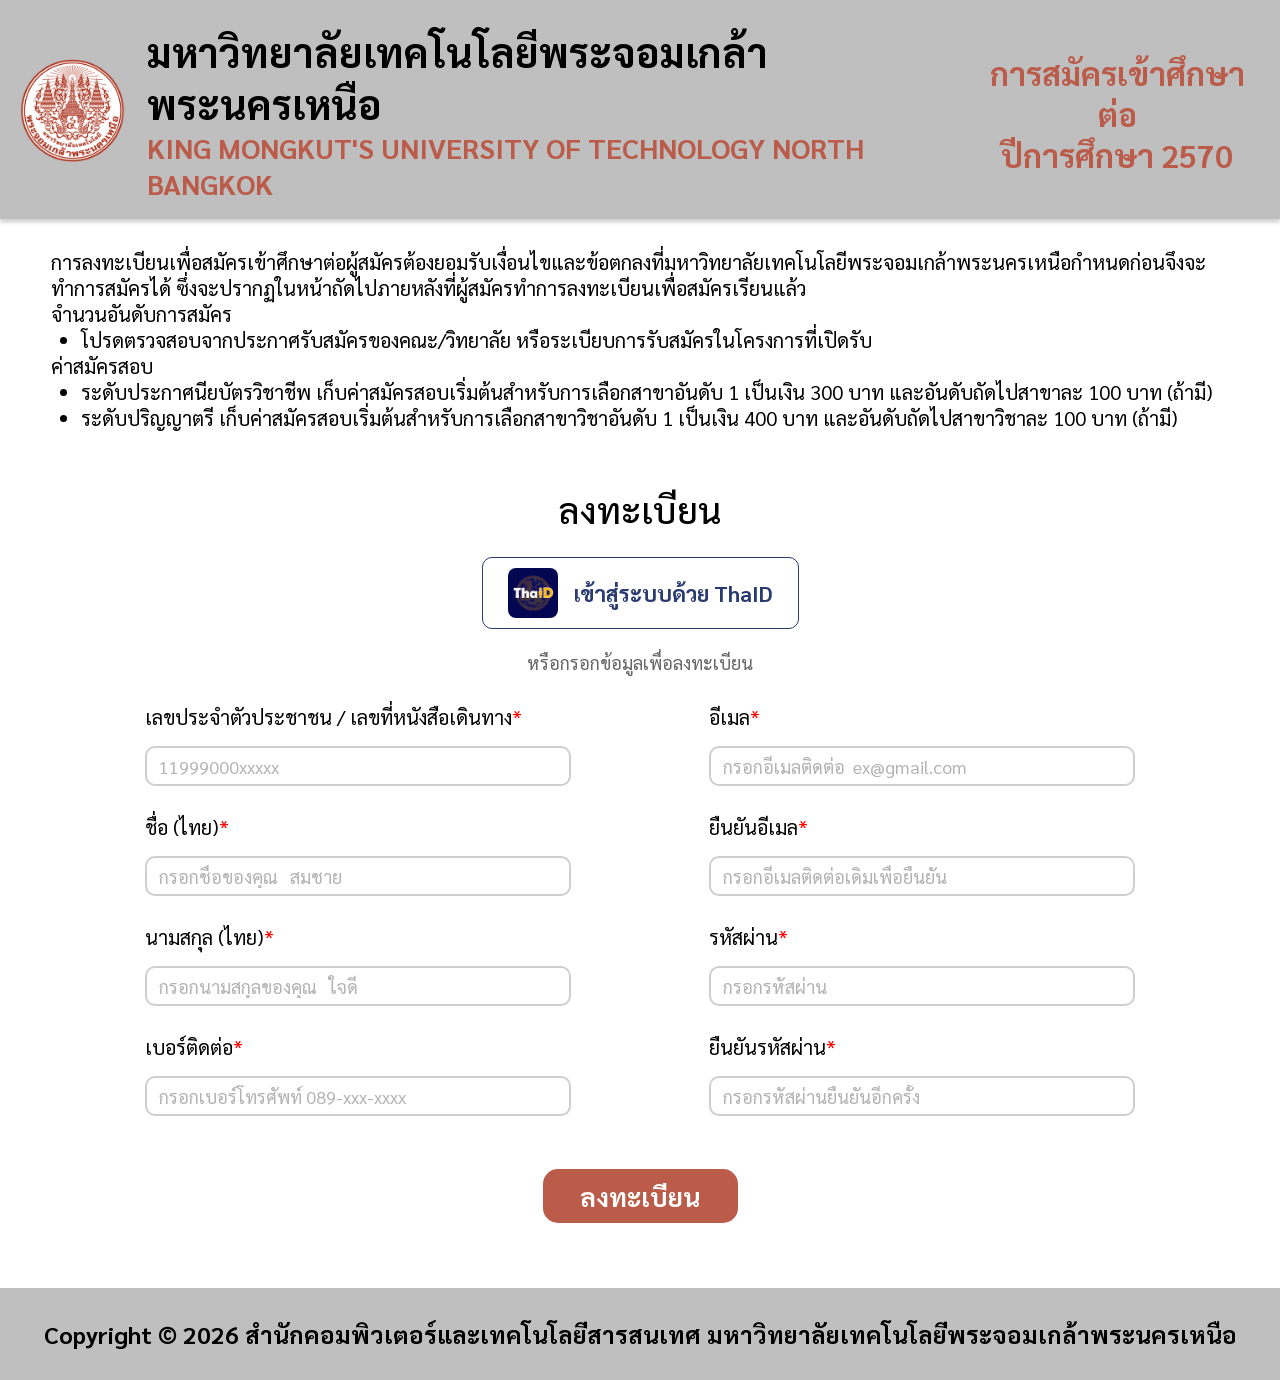
==== index.html @ 5f5711fd "upload" ====
<!DOCTYPE html>
<html lang="th">
<head>
    <meta charset="UTF-8">
    <meta name="viewport" content="width=device-width, initial-scale=1.0">
    <title>ลงทะเบียน | สมัครเข้าศึกษาต่อ มจพ.</title>
    <link rel="stylesheet" href="css/main.css">
    <link rel="stylesheet" href="css/register.css">
</head>
<body>
    <!-- Header -->
    <header>
        <a href="index.html">
            <img src="assets/kmutnb-logo.png" alt="โลโก้ มจพ.">
        </a>
        <div class="name">
            <h2>มหาวิทยาลัยเทคโนโลยีพระจอมเกล้าพระนครเหนือ</h2>
            <p>KING MONGKUT'S UNIVERSITY OF TECHNOLOGY NORTH BANGKOK</p>
        </div>
        <p class="year">การสมัครเข้าศึกษาต่อ<br>ปีการศึกษา 2570</p>
    </header>
    <!-- Content -->
    <main class="container register">
        <section class="info" aria-label="รายละเอียดการสมัคร">
            <p>การลงทะเบียนเพื่อสมัครเข้าศึกษาต่อผู้สมัครต้องยอมรับเงื่อนไขและข้อตกลงที่มหาวิทยาลัยเทคโนโลยีพระจอมเกล้าพระนครเหนือกำหนดก่อนจึงจะทำการสมัครได้ ซึ่งจะปรากฏในหน้าถัดไปภายหลังที่ผู้สมัครทำการลงทะเบียนเพื่อสมัครเรียนแล้ว</p>
            <p>จำนวนอันดับการสมัคร</p>
            <ul>
                <li>โปรดตรวจสอบจากประกาศรับสมัครของคณะ/วิทยาลัย หรือระเบียบการรับสมัครในโครงการที่เปิดรับ</li>
            </ul>
            <p>ค่าสมัครสอบ</p>
            <ul>
                <li>ระดับประกาศนียบัตรวิชาชีพ เก็บค่าสมัครสอบเริ่มต้นสำหรับการเลือกสาขาอันดับ 1 เป็นเงิน 300 บาท และอันดับถัดไปสาขาละ 100 บาท (ถ้ามี)</li>
                <li>ระดับปริญญาตรี เก็บค่าสมัครสอบเริ่มต้นสำหรับการเลือกสาขาวิชาอันดับ 1 เป็นเงิน 400 บาท และอันดับถัดไปสาขาวิชาละ 100 บาท (ถ้ามี)</li>
            </ul>
        </section>
        <h1 class="title">ลงทะเบียน</h1>
        <!-- ThaID Mockup -->
        <div class="thaid">
            <a class="thaid-btn" href="terms.html">
                <img src="assets/thaid.webp" alt="ThaID">
                <span>เข้าสู่ระบบด้วย ThaID</span>
            </a>
            <div class="or">หรือกรอกข้อมูลเพื่อลงทะเบียน</div>
        </div>
        <form class="register-form" action="login.html" method="get">
            <div class="register-row">
                <div class="register-col">
                    <label for="register-id">เลขประจำตัวประชาชน / เลขที่หนังสือเดินทาง<span class="red">*</span></label>
                    <input type="text" id="register-id" placeholder="11999000xxxxx" required>
                    <label for="first-name">ชื่อ (ไทย)<span class="red">*</span></label>
                    <input type="text" id="first-name" placeholder="กรอกชื่อของคุณ   สมชาย" required>
                    <label for="last-name">นามสกุล (ไทย)<span class="red">*</span></label>
                    <input type="text" id="last-name" placeholder="กรอกนามสกุลของคุณ   ใจดี" required>
                    <label for="phone">เบอร์ติดต่อ<span class="red">*</span></label>
                    <input type="tel" id="phone" placeholder="กรอกเบอร์โทรศัพท์ 089-xxx-xxxx" required>
                </div>
                <div class="register-col">
                    <label for="email">อีเมล<span class="red">*</span></label>
                    <input type="email" id="email" placeholder="กรอกอีเมลติดต่อ  ex@gmail.com" required>
                    <label for="confirm-email">ยืนยันอีเมล<span class="red">*</span></label>
                    <input type="email" id="confirm-email" placeholder="กรอกอีเมลติดต่อเดิมเพื่อยืนยัน" required>
                    <label for="password">รหัสผ่าน<span class="red">*</span></label>
                    <input type="password" id="password" placeholder="กรอกรหัสผ่าน" required>
                    <label for="confirm-password">ยืนยันรหัสผ่าน<span class="red">*</span></label>
                    <input type="password" id="confirm-password" placeholder="กรอกรหัสผ่านยืนยันอีกครั้ง" required>
                </div>
            </div>
            <div class="buttons">
                <button class="btn" type="submit">ลงทะเบียน</button>
            </div>
        </form>
    </main>
    <!-- Footer -->
    <footer>
        <p>Copyright © 2026 สำนักคอมพิวเตอร์และเทคโนโลยีสารสนเทศ มหาวิทยาลัยเทคโนโลยีพระจอมเกล้าพระนครเหนือ</p>
    </footer>
</body>
</html>
---- css/main.css ----
/* ฟอนต์ในเครื่อง เปิดเว็บได้โดยไม่ใช้อินเทอร์เน็ต */
@font-face {
    font-family: "Sarabun";
    src: url("../assets/fonts/Sarabun-Regular.ttf") format("truetype");
    font-weight: 400;
    font-style: normal;
    font-display: swap;
}

@font-face {
    font-family: "Sarabun";
    src: url("../assets/fonts/Sarabun-Medium.ttf") format("truetype");
    font-weight: 500;
    font-style: normal;
    font-display: swap;
}

@font-face {
    font-family: "Sarabun";
    src: url("../assets/fonts/Sarabun-Bold.ttf") format("truetype");
    font-weight: 700;
    font-style: normal;
    font-display: swap;
}

@font-face {
    font-family: "Sarabun";
    src: url("../assets/fonts/Sarabun-ExtraBold.ttf") format("truetype");
    font-weight: 800;
    font-style: normal;
    font-display: swap;
}

* {
    box-sizing: border-box;
    margin: 0;
    padding: 0;
}

body {
    font-family: "Sarabun", Arial, sans-serif;
    font-size: 20px;
    color: black;
    background-color: white;
}

/* Header */
header {
    display: flex;
    align-items: center;
    justify-content: space-between;
    background-color: #bfbfbf;
    padding: 25px 20px 18px;
    box-shadow: 0 3px 4px #ccc;
}

header img {
    width: 105px;
    height: 103px;
}

.name {
    width: 65%;
}

.name h2 {
    font-size: 40px;
}

.name p {
    font-size: 28px;
    font-weight: bold;
    color: #bb5c4a;
}

.year {
    width: 23%;
    text-align: center;
    font-size: 32px;
    font-weight: bold;
    color: #bb5c4a;
}

/* Content */
.container {
    width: 92%;
    max-width: 1320px;
    margin: auto;
    padding: 30px 0 50px;
}

.title {
    text-align: center;
    font-size: 36px;
    font-weight: 500;
    margin-bottom: 25px;
}

.box {
    border: 2px solid #cfcfcf;
    border-radius: 10px;
}

.red {
    color: red;
}

/* Form */
label {
    display: block;
    margin-bottom: 12px;
}

input, select, button {
    font-family: inherit;
}

input[type=text], input[type=email], input[type=password],
input[type=tel], input[type=number], select {
    width: 100%;
    height: 46px;
    padding: 6px 12px;
    border: 2px solid #cfcfcf;
    border-radius: 10px;
    font-size: 18px;
    background-color: white;
}

input::placeholder {
    color: #b3b3b3;
}

input[type=radio], input[type=checkbox] {
    width: 24px;
    height: 24px;
    vertical-align: middle;
}

a {
    color: #bb5c4a;
}

.buttons {
    text-align: center;
    margin-top: 35px;
}

.btn {
    display: inline-block;
    min-width: 195px;
    padding: 10px 26px;
    margin: 0 15px;
    background-color: #bb5c4a;
    color: white;
    border: none;
    border-radius: 15px;
    font-size: 26px;
    font-weight: bold;
    text-decoration: none;
    text-align: center;
    cursor: pointer;
}

.btn:hover {
    background-color: #a54e3e;
}

.btn-wide {
    min-width: 225px;
}

/* ThaID ใช้ร่วมกันในหน้าลงทะเบียนและเข้าสู่ระบบ */
.thaid {
    text-align: center;
}

.thaid-btn {
    display: inline-flex;
    align-items: center;
    justify-content: center;
    gap: 15px;
    max-width: 100%;
    padding: 10px 25px;
    border: 1px solid #293b70;
    border-radius: 10px;
    color: #293b70;
    background-color: white;
    font-size: 22px;
    font-weight: bold;
    text-decoration: none;
}

.thaid-btn:hover {
    background-color: #f0f3fa;
}

.thaid-btn img {
    width: 50px;
    height: 50px;
    border-radius: 8px;
}

.thaid p {
    margin-top: 12px;
    font-size: 16px;
    color: #666;
}

.or {
    margin: 22px 0;
    font-size: 18px;
    color: #666;
}

/* Table */
.table-box {
    overflow-x: auto;
}

.course-table {
    width: 100%;
    border-collapse: collapse;
    font-size: 22px;
}

.course-table th, .course-table td {
    border: 1px solid #cfd3d7;
    padding: 10px 14px;
}

.course-table th {
    background-color: #eceef0;
    font-weight: normal;
}

.number {
    width: 14%;
}

.faculty {
    width: 38%;
}

/* Footer */
footer {
    clear: both;
    padding: 30px 20px;
    text-align: center;
    font-size: 24px;
    font-weight: bold;
    background-color: #bfbfbf;
}

@media (max-width: 1200px) {
    .name h2 { font-size: 28px; }
    .name p { font-size: 19px; }
    .year { font-size: 24px; }
    footer { font-size: 20px; }
}

@media (max-width: 700px) {
    header { flex-wrap: wrap; }
    header img { width: 65px; height: 65px; }
    .name { width: 76%; }
    .name h2 { font-size: 20px; }
    .name p { font-size: 13px; }
    .year { width: 100%; margin-top: 15px; }
    .title { font-size: 26px; }
    .btn { margin: 8px; font-size: 22px; }
    footer { font-size: 16px; }
}
---- css/register.css ----
/* Register */
.info {
    line-height: 1.3;
}

.info ul {
    padding-left: 30px;
}

.register .title {
    margin: 55px 0 25px;
}

.register-row {
    display: flex;
    justify-content: space-between;
    width: 84%;
    margin: auto;
}

.register .thaid {
    margin-bottom: 30px;
}

.register-col {
    width: 43%;
}

.register-col label {
    margin-bottom: 16px;
}

.register-col input {
    height: 40px;
    margin-bottom: 28px;
}

.register .buttons {
    margin-top: 25px;
}

.register {
    padding-bottom: 65px;
}

@media (max-width: 700px) {
    .register-row { display: block; width: 100%; }
    .register-col { width: 100%; }
    .info { font-size: 17px; line-height: 1.5; }
    .register .title { margin: 35px 0; }
}
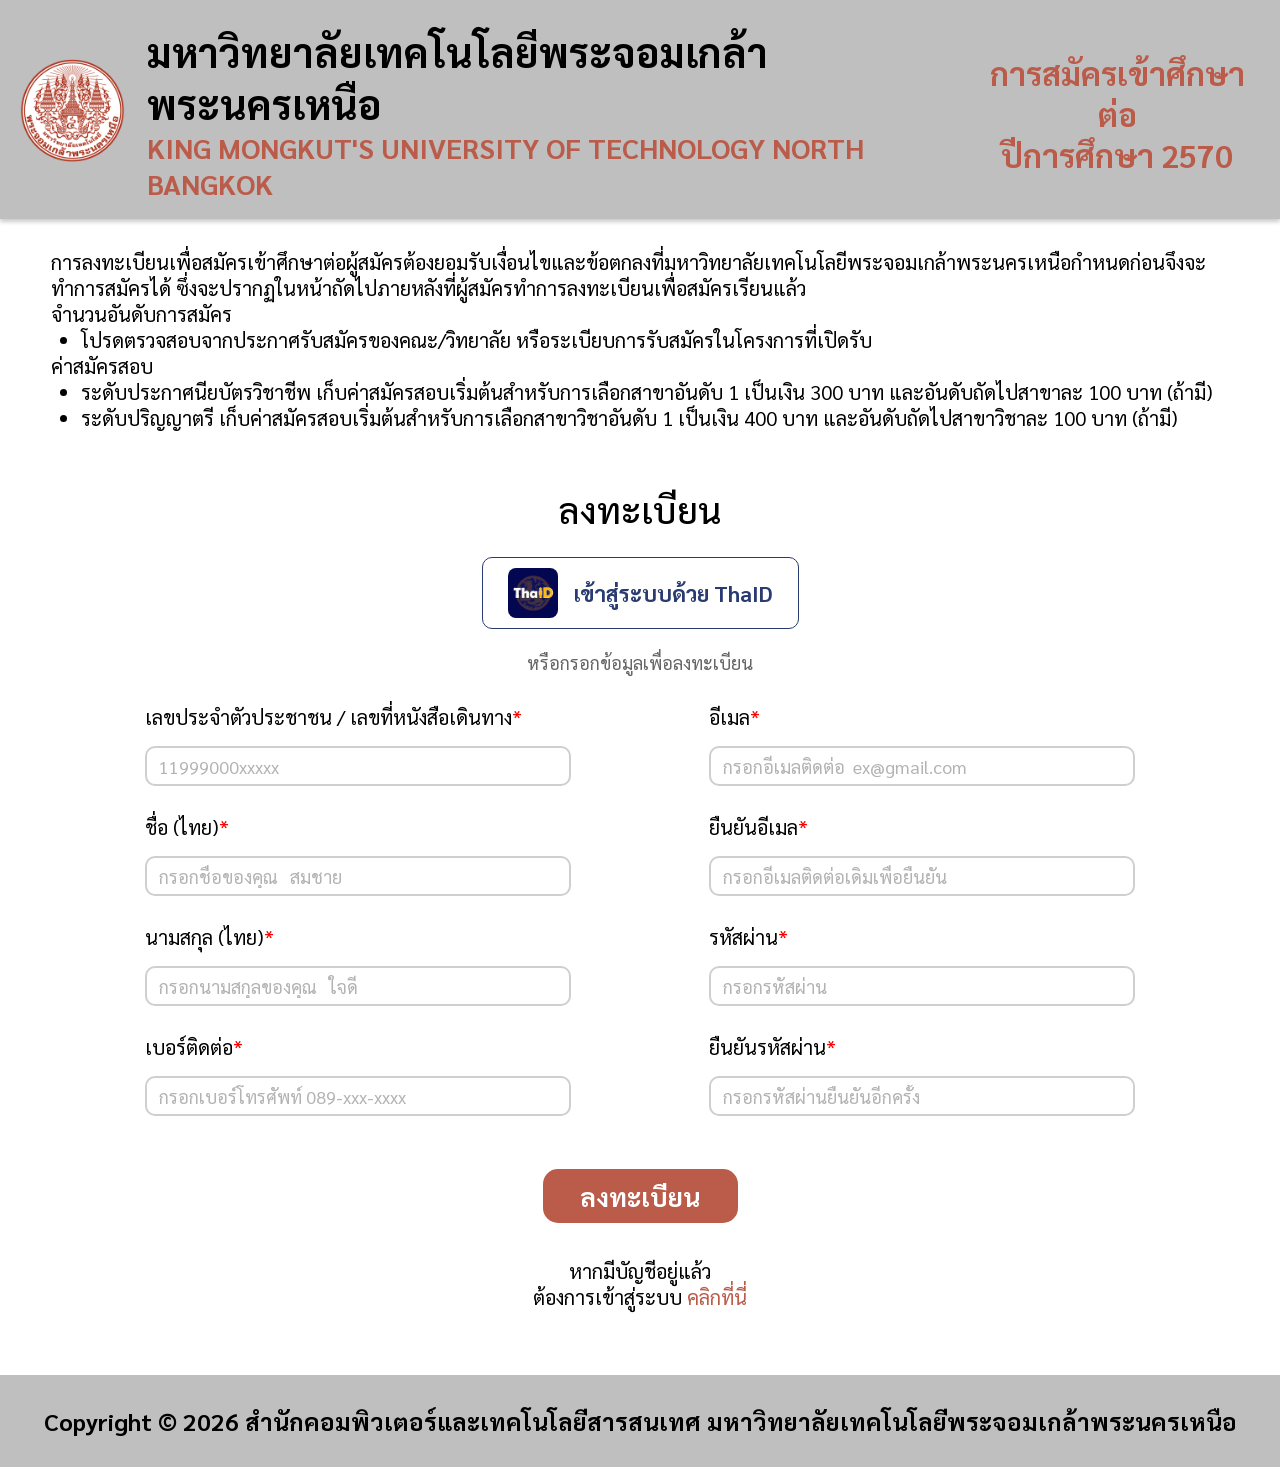
==== commit 692b6a69: "update" ====
--- a/index.html
+++ b/index.html
@@ -68,6 +68,10 @@
             <div class="buttons">
                 <button class="btn" type="submit">ลงทะเบียน</button>
             </div>
+            <div class="links">
+				หากมีบัญชีอยู่แล้ว
+                <p>ต้องการเข้าสู่ระบบ<a href="login.html"> คลิกที่นี่</a></p>
+            </div>
         </form>
     </main>
     <!-- Footer -->
--- a/css/register.css
+++ b/css/register.css
@@ -43,6 +43,16 @@
     padding-bottom: 65px;
 }
 
+.links a {
+    text-decoration: none;
+}
+
+.links {
+    margin-top: 35px;
+    text-align: center;
+}
+
+
 @media (max-width: 700px) {
     .register-row { display: block; width: 100%; }
     .register-col { width: 100%; }
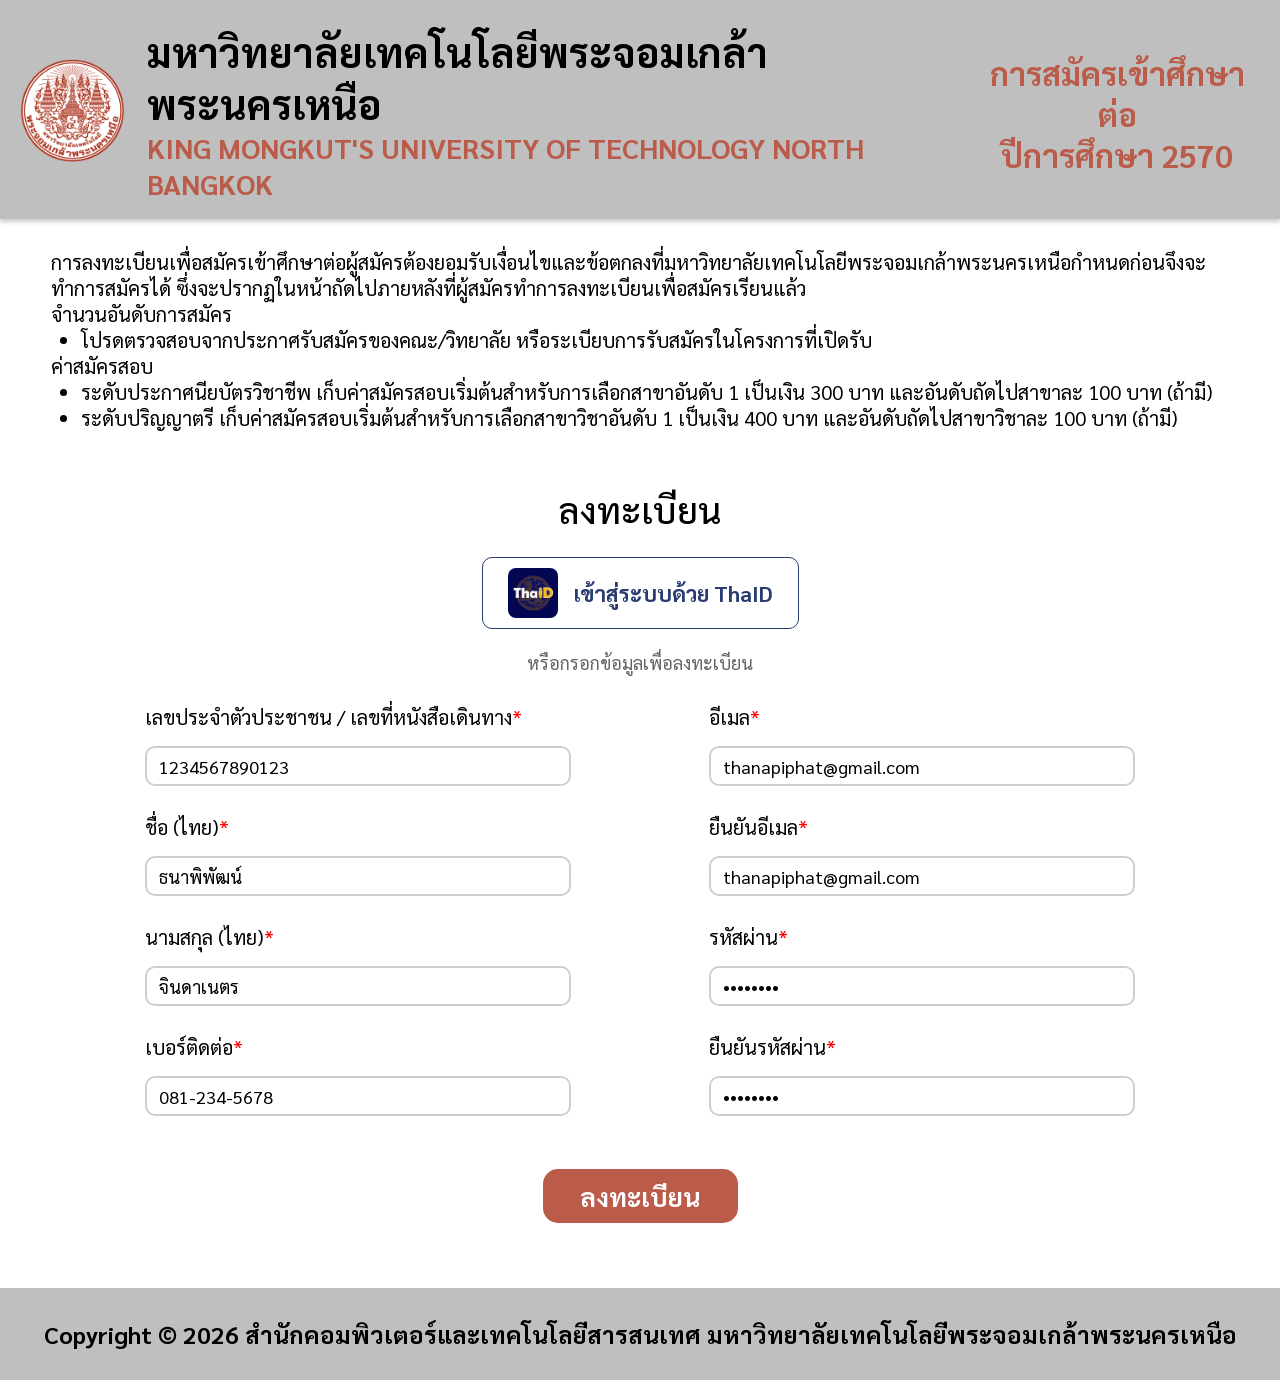
==== commit 7149b941: "update" ====
--- a/index.html
+++ b/index.html
@@ -46,31 +46,27 @@
             <div class="register-row">
                 <div class="register-col">
                     <label for="register-id">เลขประจำตัวประชาชน / เลขที่หนังสือเดินทาง<span class="red">*</span></label>
-                    <input type="text" id="register-id" placeholder="11999000xxxxx" required>
+                    <input type="text" id="register-id" placeholder="11999000xxxxx" value="1234567890123" required>
                     <label for="first-name">ชื่อ (ไทย)<span class="red">*</span></label>
-                    <input type="text" id="first-name" placeholder="กรอกชื่อของคุณ   สมชาย" required>
+                    <input type="text" id="first-name" placeholder="กรอกชื่อของคุณ   สมชาย" value="ธนาพิพัฒน์" required>
                     <label for="last-name">นามสกุล (ไทย)<span class="red">*</span></label>
-                    <input type="text" id="last-name" placeholder="กรอกนามสกุลของคุณ   ใจดี" required>
+                    <input type="text" id="last-name" placeholder="กรอกนามสกุลของคุณ   ใจดี" value="จินดาเนตร" required>
                     <label for="phone">เบอร์ติดต่อ<span class="red">*</span></label>
-                    <input type="tel" id="phone" placeholder="กรอกเบอร์โทรศัพท์ 089-xxx-xxxx" required>
+                    <input type="tel" id="phone" placeholder="กรอกเบอร์โทรศัพท์ 089-xxx-xxxx" value="081-234-5678" required>
                 </div>
                 <div class="register-col">
                     <label for="email">อีเมล<span class="red">*</span></label>
-                    <input type="email" id="email" placeholder="กรอกอีเมลติดต่อ  ex@gmail.com" required>
+                    <input type="email" id="email" placeholder="กรอกอีเมลติดต่อ  ex@gmail.com" value="thanapiphat@gmail.com" required>
                     <label for="confirm-email">ยืนยันอีเมล<span class="red">*</span></label>
-                    <input type="email" id="confirm-email" placeholder="กรอกอีเมลติดต่อเดิมเพื่อยืนยัน" required>
+                    <input type="email" id="confirm-email" placeholder="กรอกอีเมลติดต่อเดิมเพื่อยืนยัน" value="thanapiphat@gmail.com" required>
                     <label for="password">รหัสผ่าน<span class="red">*</span></label>
-                    <input type="password" id="password" placeholder="กรอกรหัสผ่าน" required>
+                    <input type="password" id="password" placeholder="กรอกรหัสผ่าน" value="test1234" required>
                     <label for="confirm-password">ยืนยันรหัสผ่าน<span class="red">*</span></label>
-                    <input type="password" id="confirm-password" placeholder="กรอกรหัสผ่านยืนยันอีกครั้ง" required>
+                    <input type="password" id="confirm-password" placeholder="กรอกรหัสผ่านยืนยันอีกครั้ง" value="test1234" required>
                 </div>
             </div>
             <div class="buttons">
                 <button class="btn" type="submit">ลงทะเบียน</button>
-            </div>
-            <div class="links">
-				หากมีบัญชีอยู่แล้ว
-                <p>ต้องการเข้าสู่ระบบ<a href="login.html"> คลิกที่นี่</a></p>
             </div>
         </form>
     </main>
--- a/css/register.css
+++ b/css/register.css
@@ -43,16 +43,6 @@
     padding-bottom: 65px;
 }
 
-.links a {
-    text-decoration: none;
-}
-
-.links {
-    margin-top: 35px;
-    text-align: center;
-}
-
-
 @media (max-width: 700px) {
     .register-row { display: block; width: 100%; }
     .register-col { width: 100%; }
